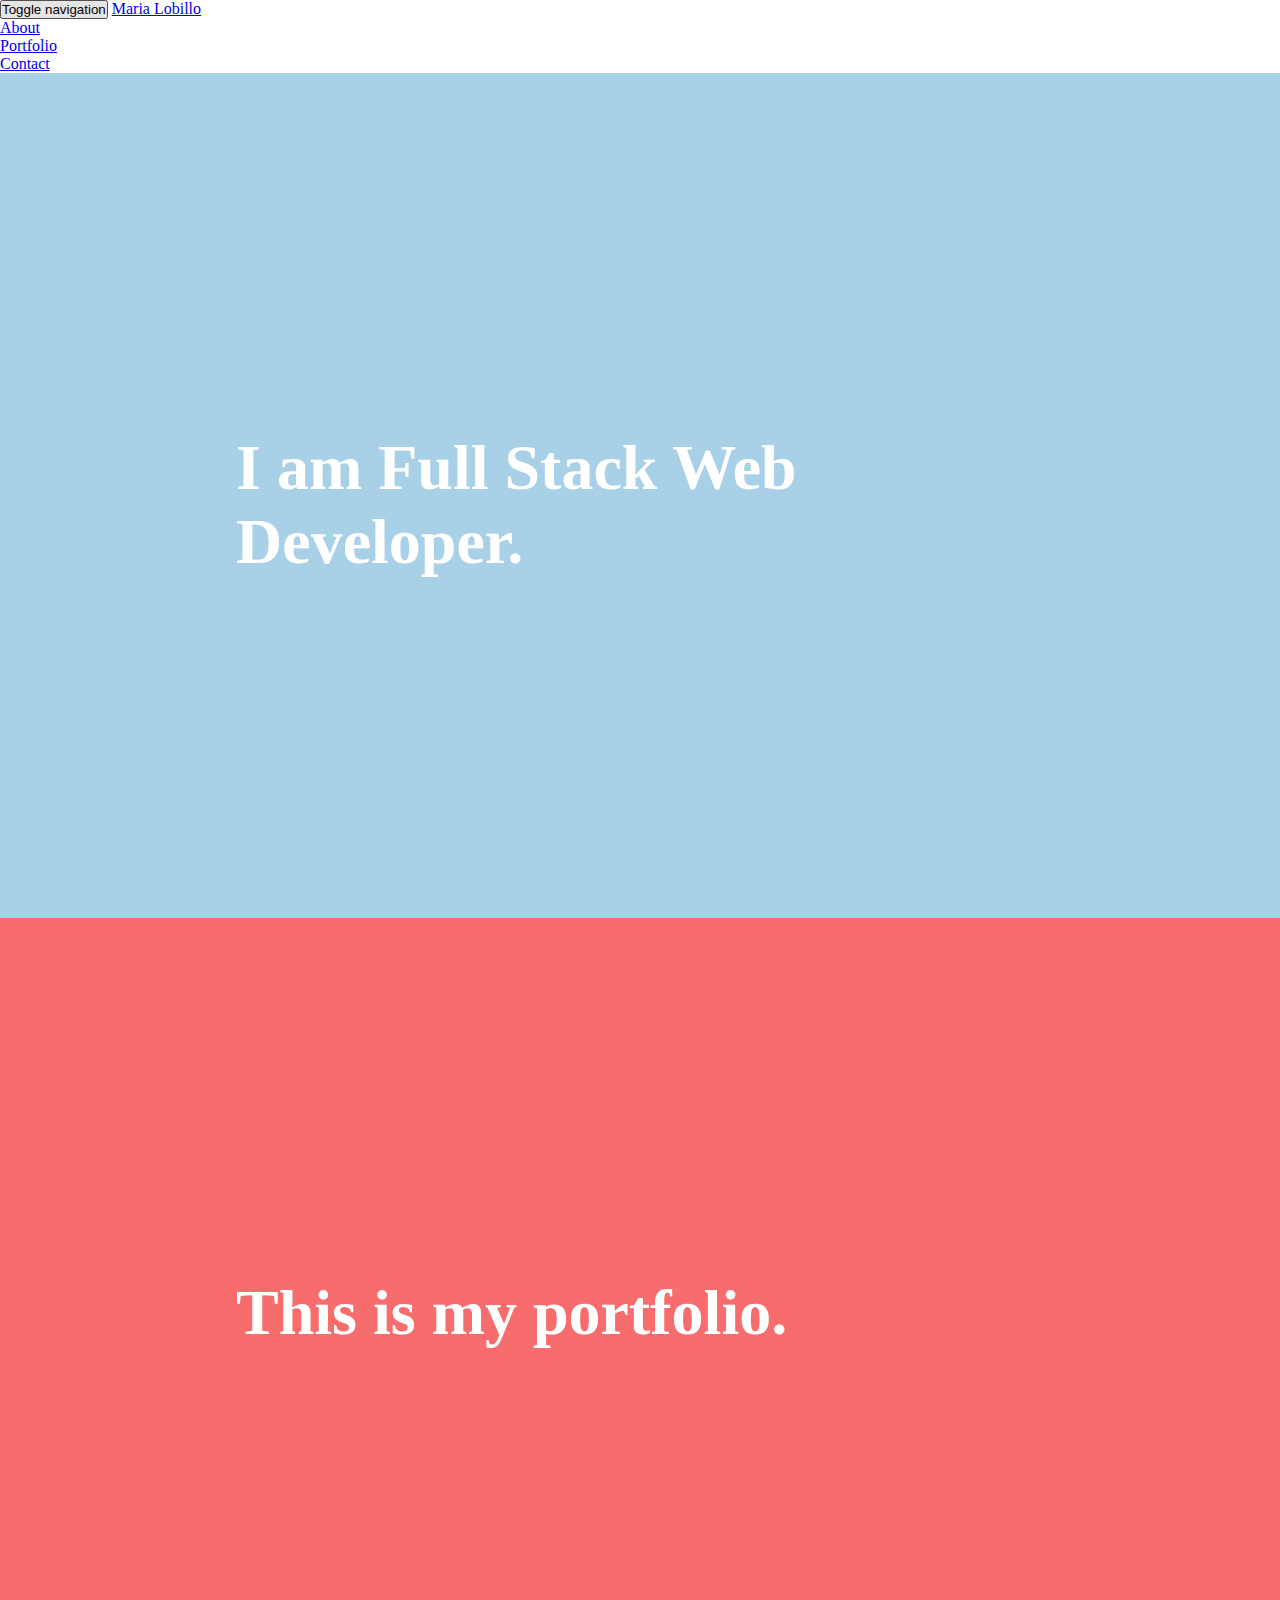
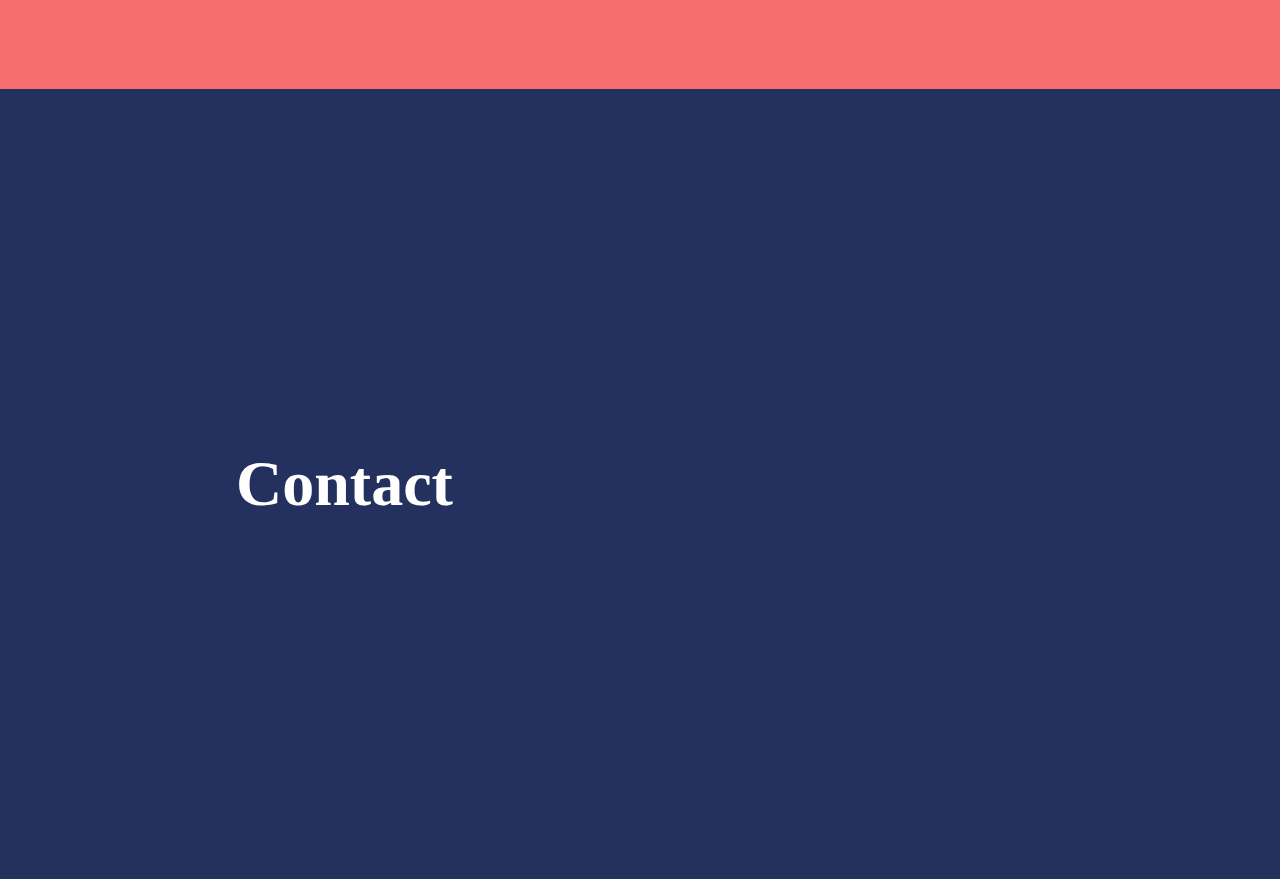
==== portfolio/index.html @ 1740e772 "images" ====
<!DOCTYPE html>
<html>
  <head>
    <meta charset="utf-8">
    <title>Portfolio</title>
    <link rel="stylesheet" href="css/bootstrap.min.css" media="screen" title="no title" charset="utf-8">
    <link rel="stylesheet" href="css/custom.css" media="screen" title="no title" charset="utf-8">
    <script type="text/javascript" src="js/bootstrap.js"></script>
  </head>
  <body>

      <nav class="navbar navbar-default navbar-fixed-top">
  <div class="container-fluid">
    <!-- Brand and toggle get grouped for better mobile display -->
    <div class="navbar-header">
      <button type="button" class="navbar-toggle collapsed" data-toggle="collapse" data-target="#bs-example-navbar-collapse-1" aria-expanded="false">
        <span class="sr-only">Toggle navigation</span>
        <span class="icon-bar"></span>
        <span class="icon-bar"></span>
        <span class="icon-bar"></span>
      </button>
      <a class="navbar-brand" href="#">Maria Lobillo</a>
    </div>

    <!-- Collect the nav links, forms, and other content for toggling -->
    <div class="collapse navbar-collapse" id="bs-example-navbar-collapse-1">
      <ul class="nav navbar-nav navbar-right">

        <li><a href="#about">About</a></li>
        <li><a href="#portfolio">Portfolio</a></li>
        <li><a href="#contact">Contact</a></li>

      </ul>

    </div><!-- /.navbar-collapse -->
  </div><!-- /.container-fluid -->
</nav>

  <div class="container-fluid">
    <div class="about" id="about">
      <div class="row">
        <div class="col-xs-12">
          <h2 class="text-center">I am Full Stack Web Developer.</h2>
        </div>
      </div>

    </div>
    <div class="portfolio" id="portfolio">
      <div class="row">
        <div class="col-xs-12">
          <h2 class="text-center">This is my portfolio.</h2>
        </div>
      </div>
    </div>
    <div class="contact" id="contact">
      <div class="row">
        <div class="col-xs-12">
          <h2 class="text-center">Contact</h2>
        </div>
      </div>
    </div>
  </div>

  </body>
</html>
---- portfolio/css/custom.css ----
*{
  margin:0;
  padding:0;
}

a{
  margin:0;
}

.about{
  background-color: #a8d0e6;
  color:white;
  margin:0 -20px;
  padding:28% 20%;

}

.portfolio{
  background-color: #f76c6c;
  color: white;
  margin: -20px;
  padding:28% 20%;
}

.contact{
  background-color: #24305e;
  color:white;
  margin: -20px;
  padding:28% 20%;
}

h2{
  font-size: 4em;
}
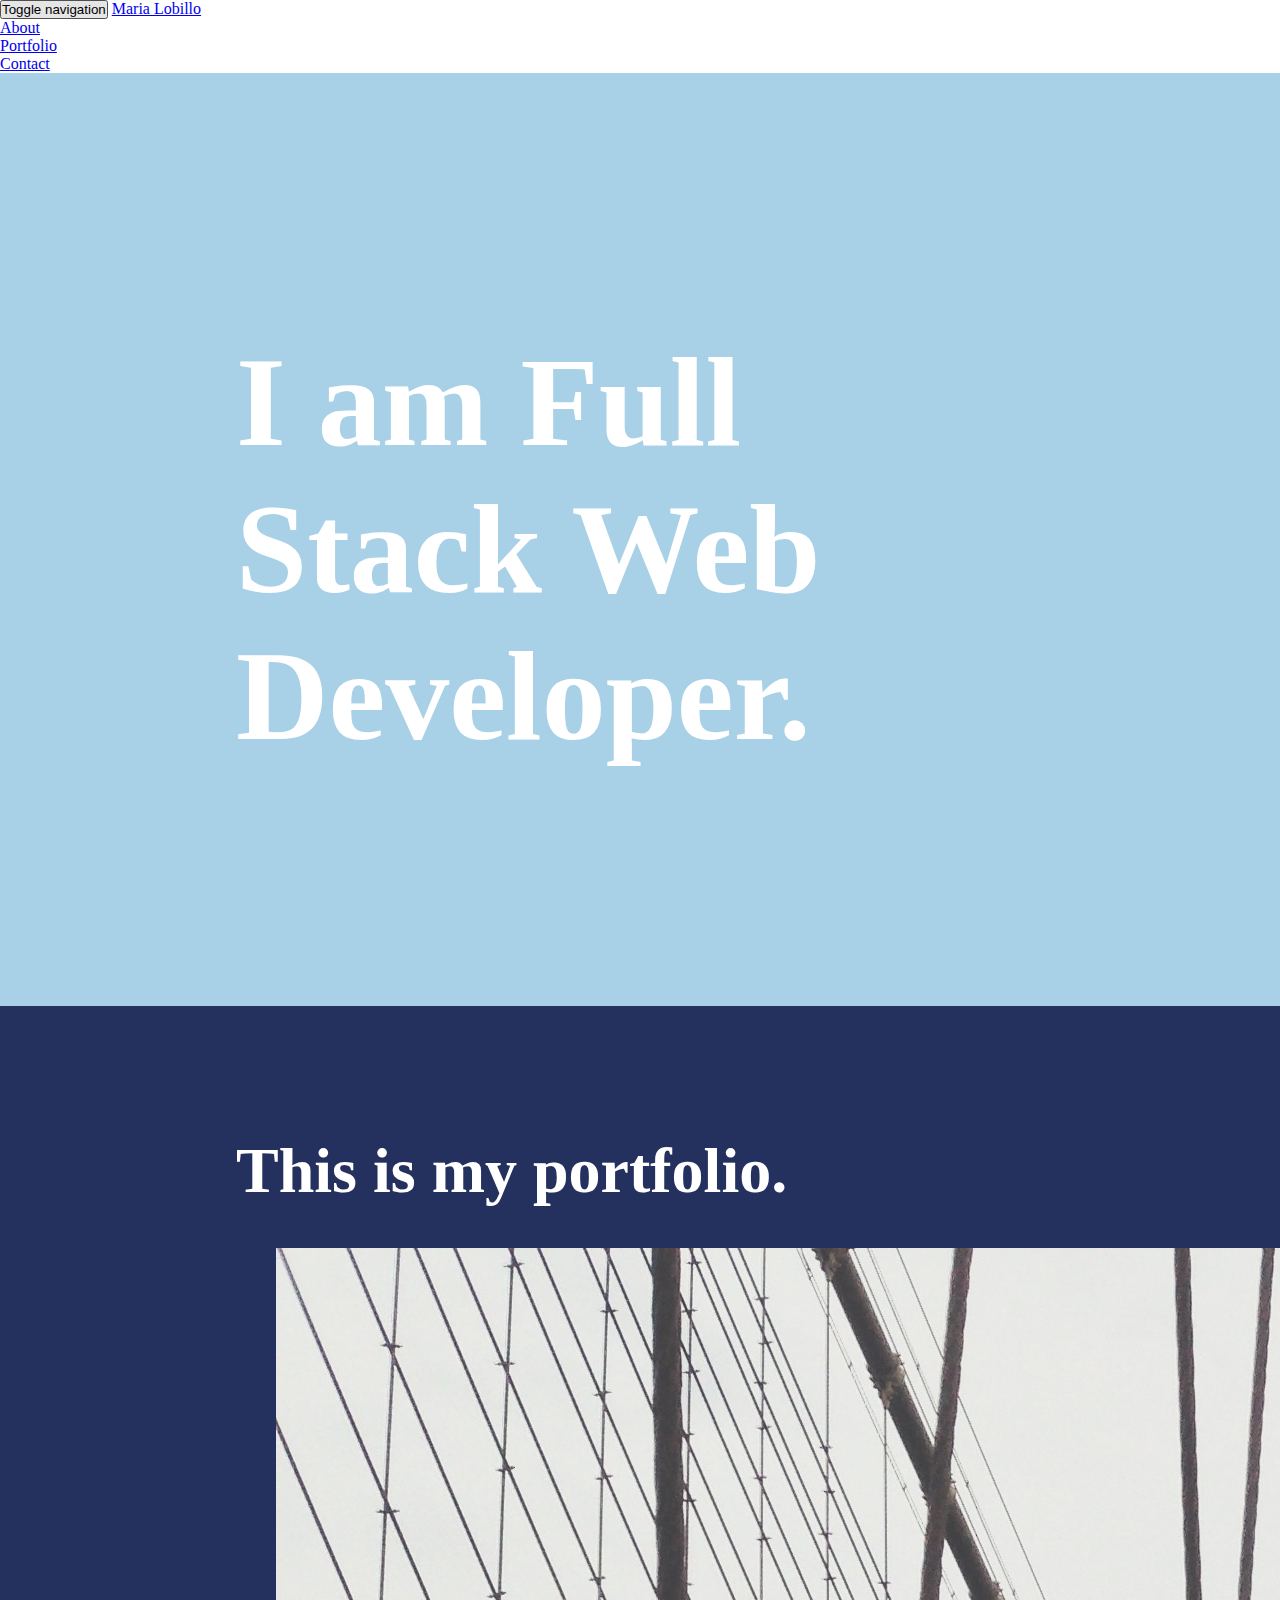
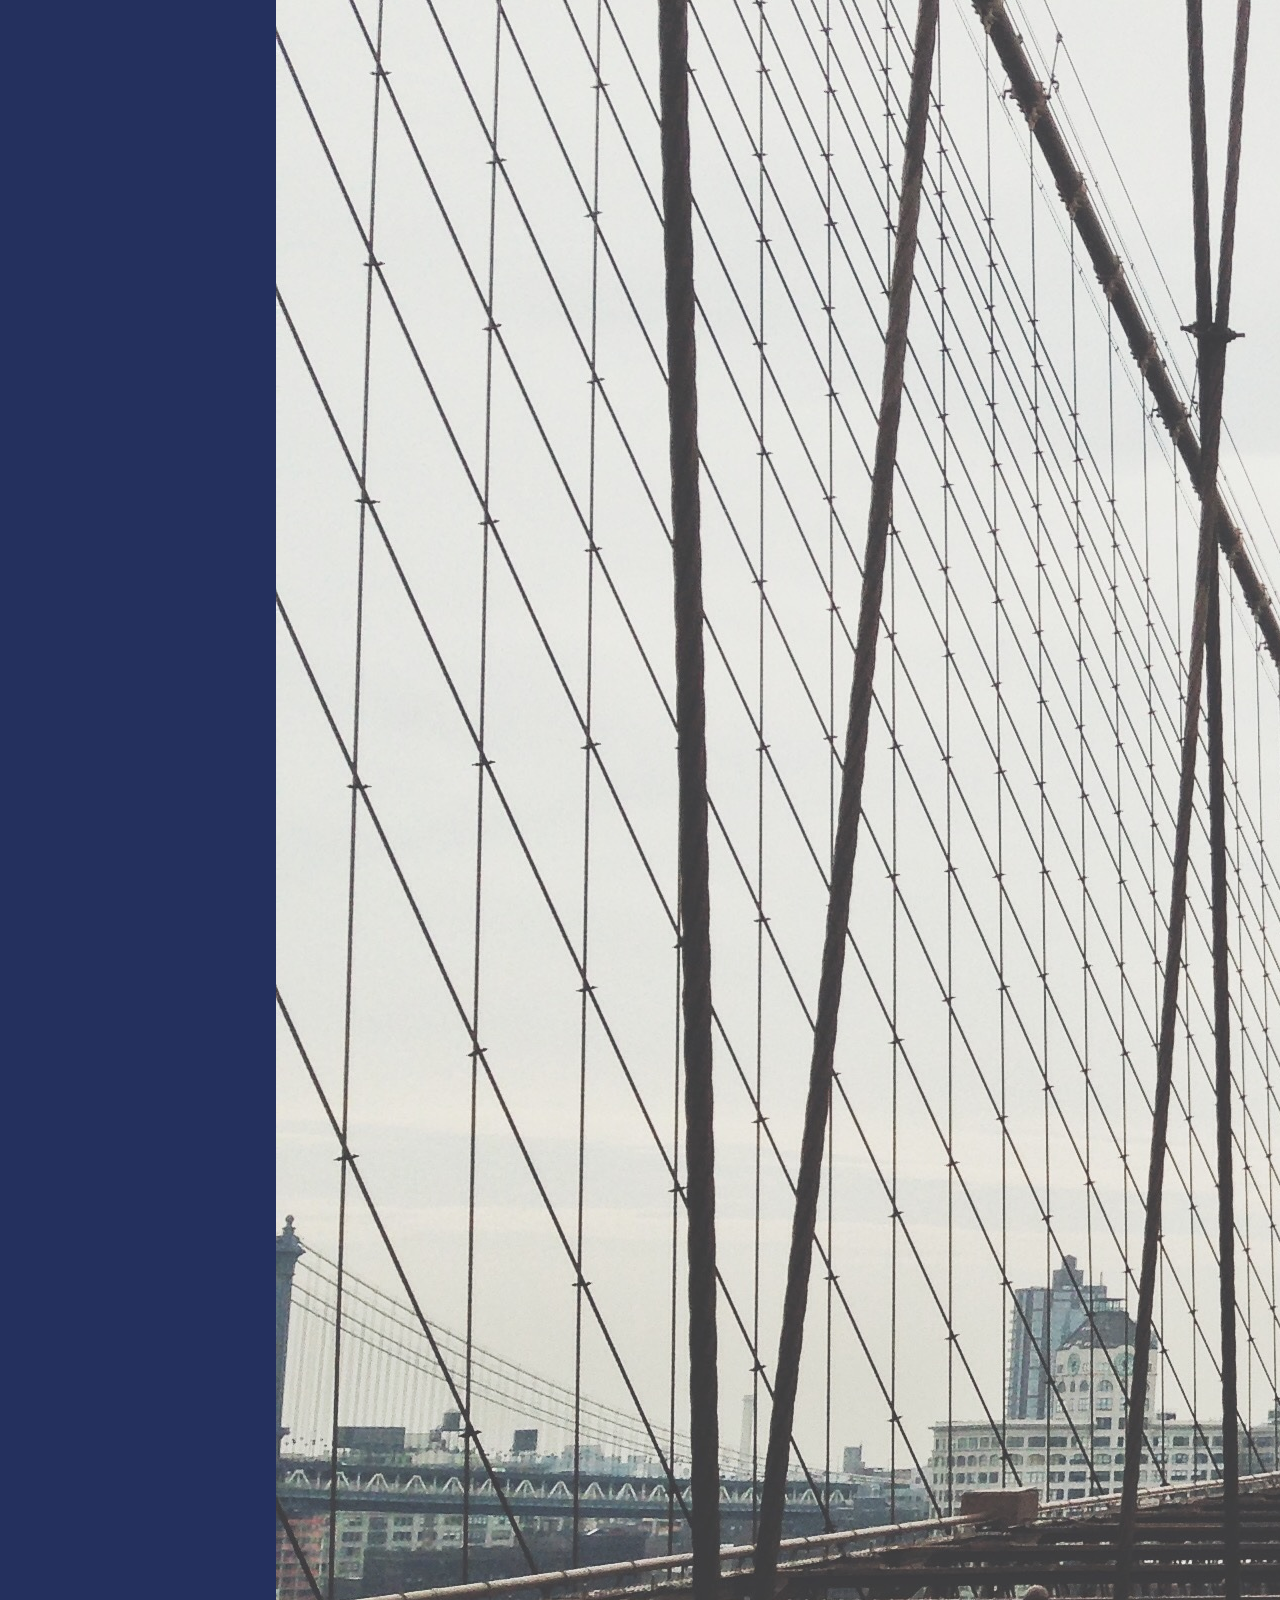
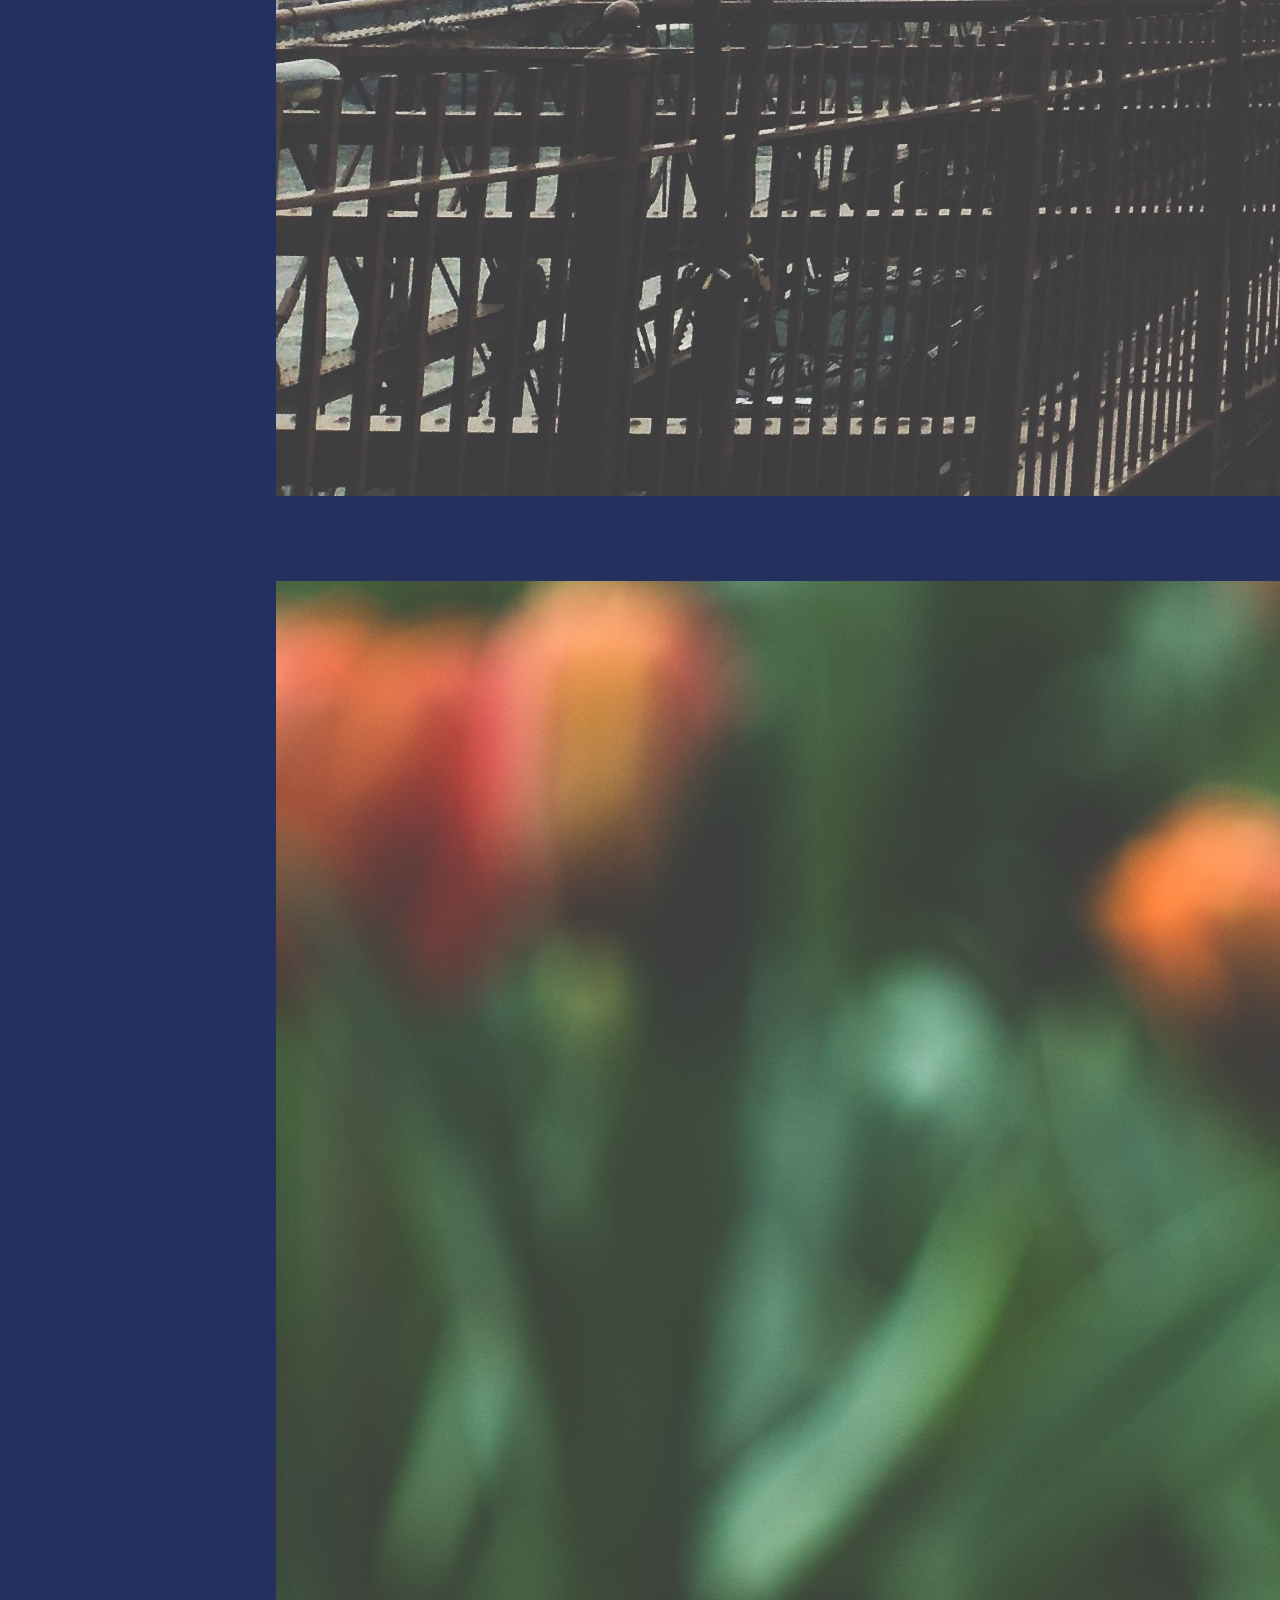
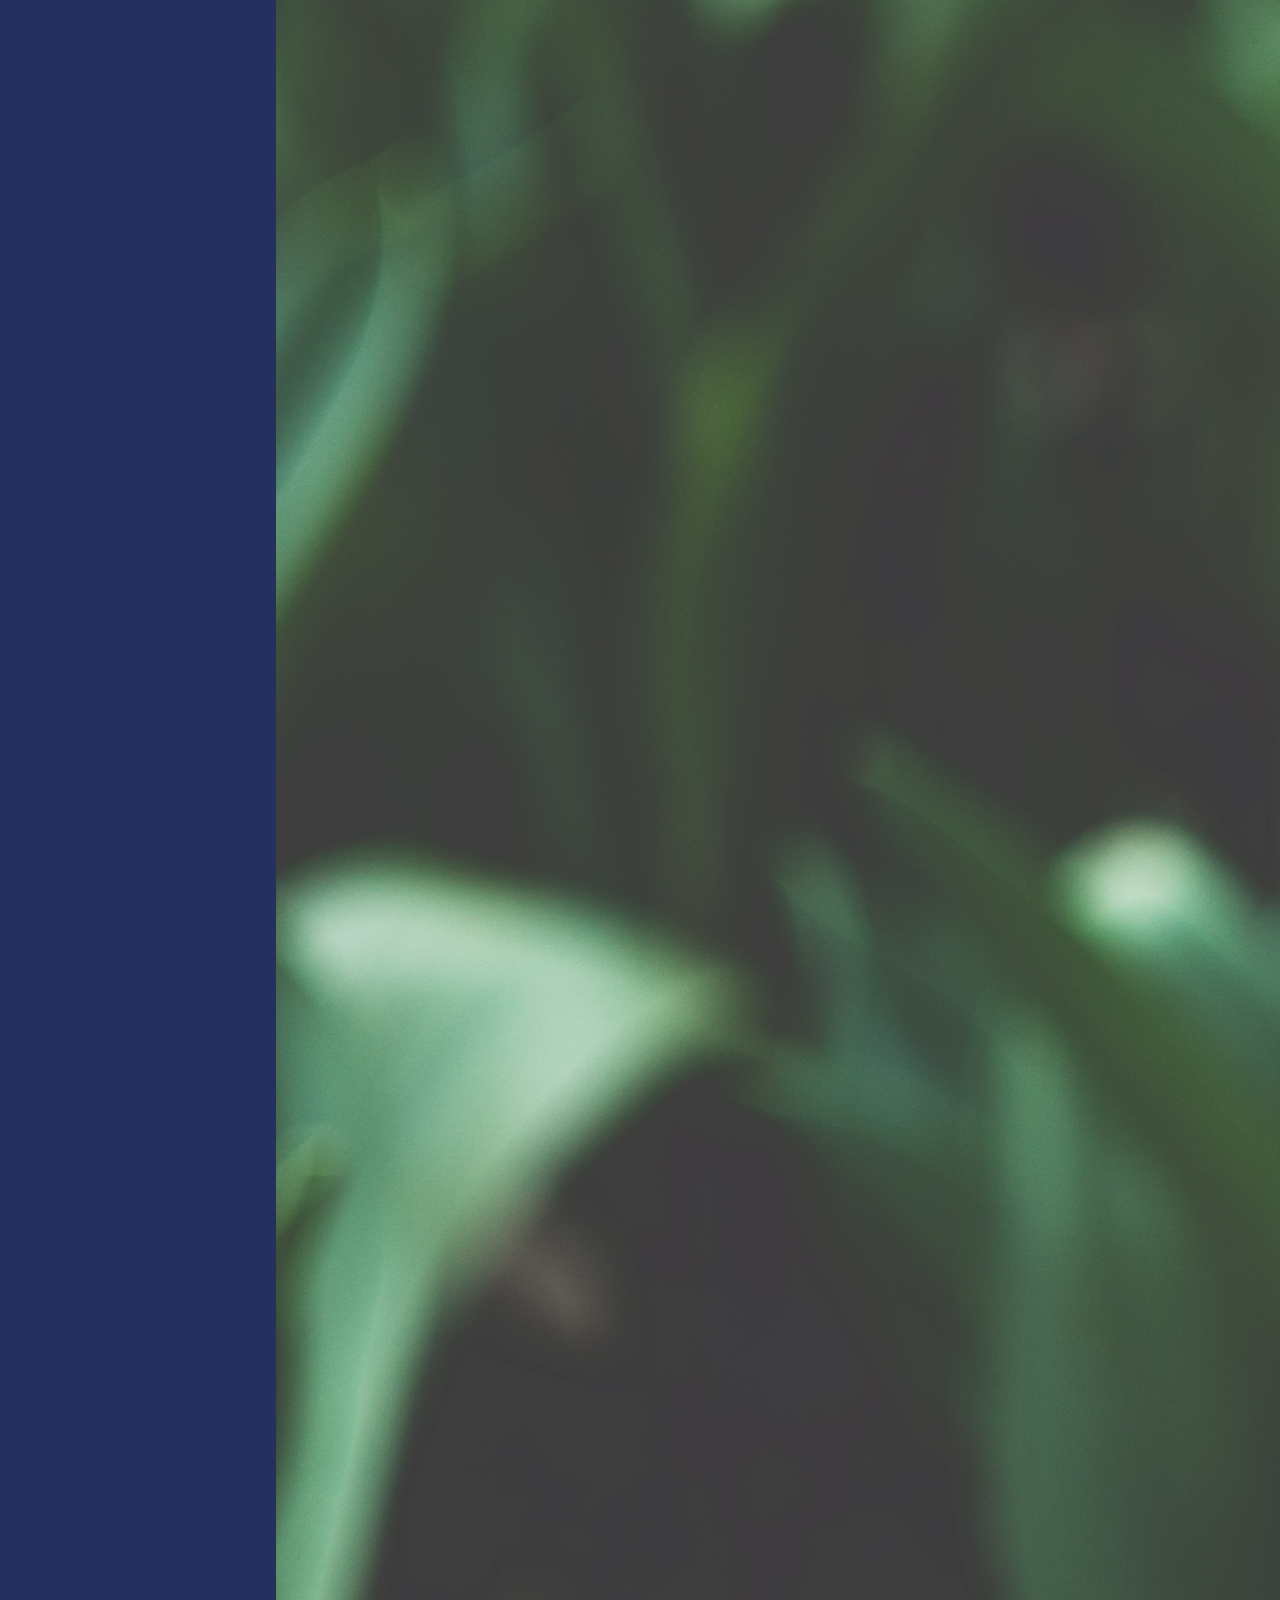
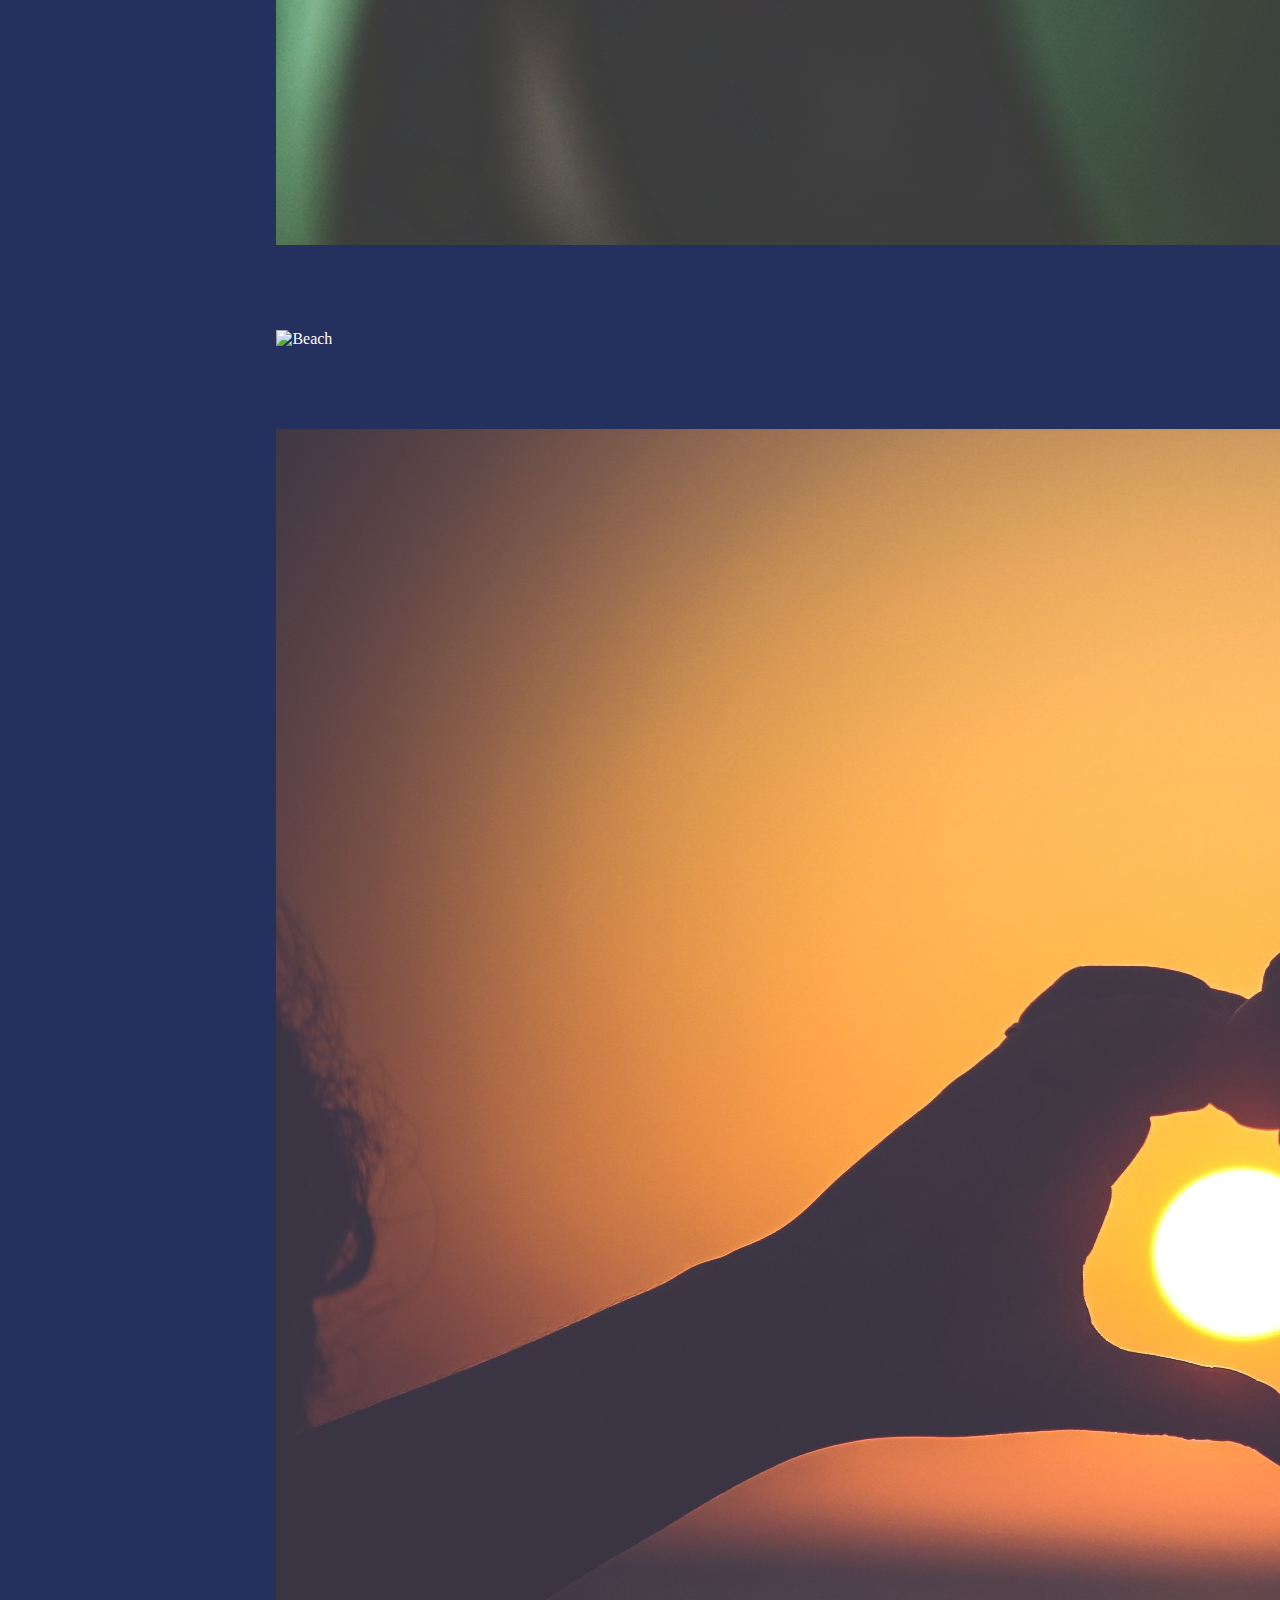
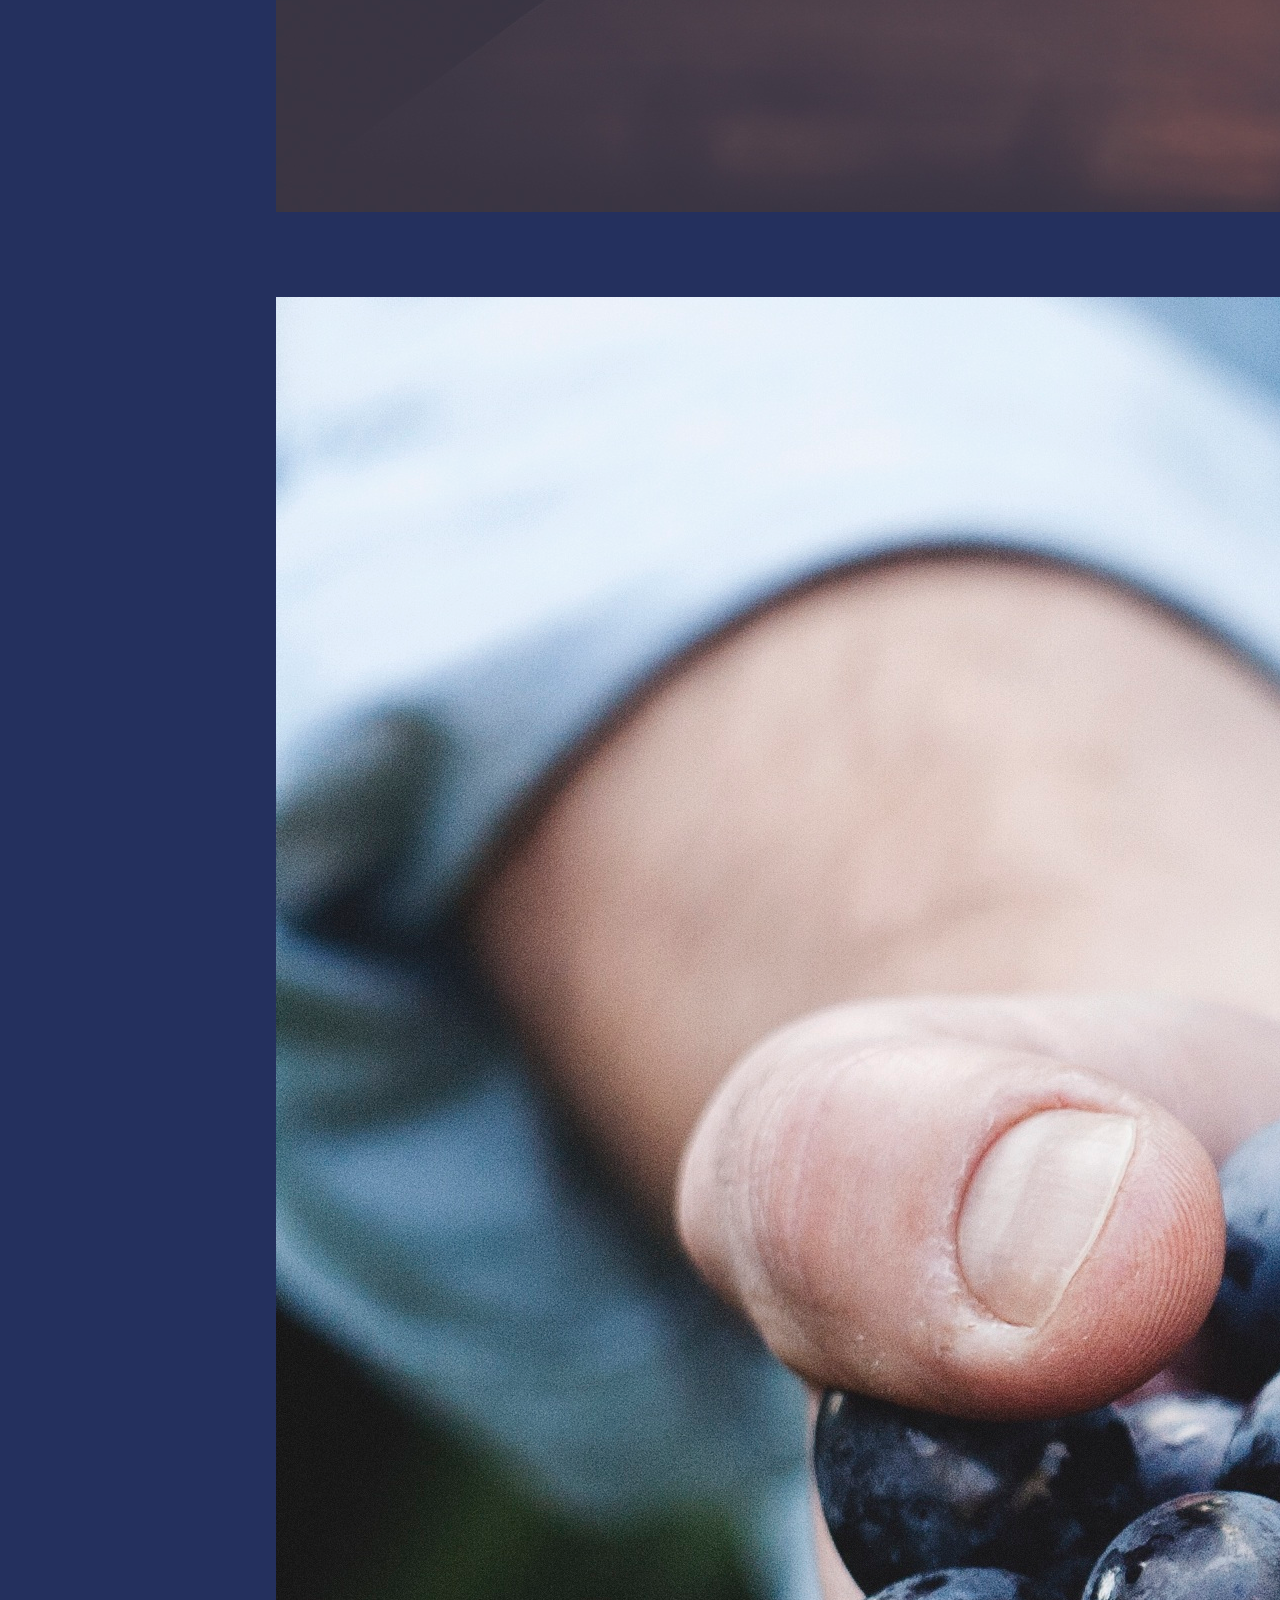
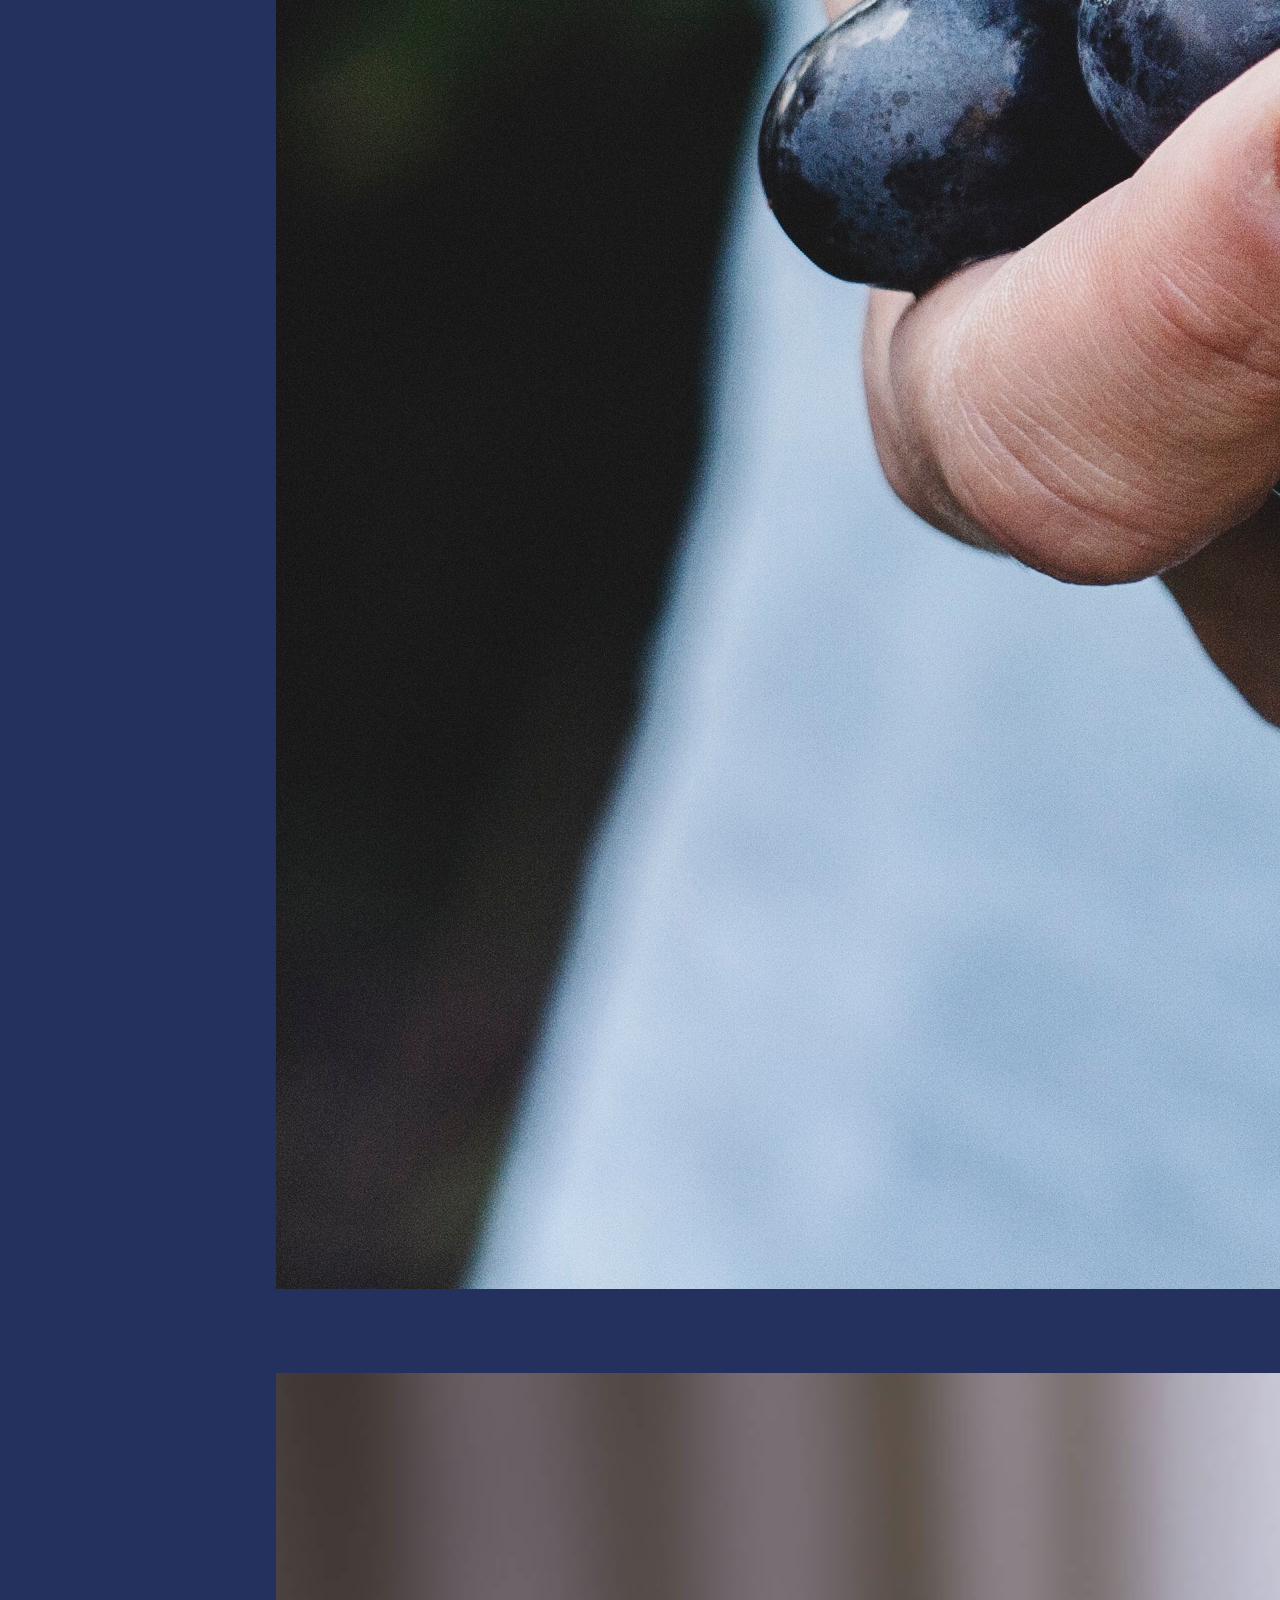
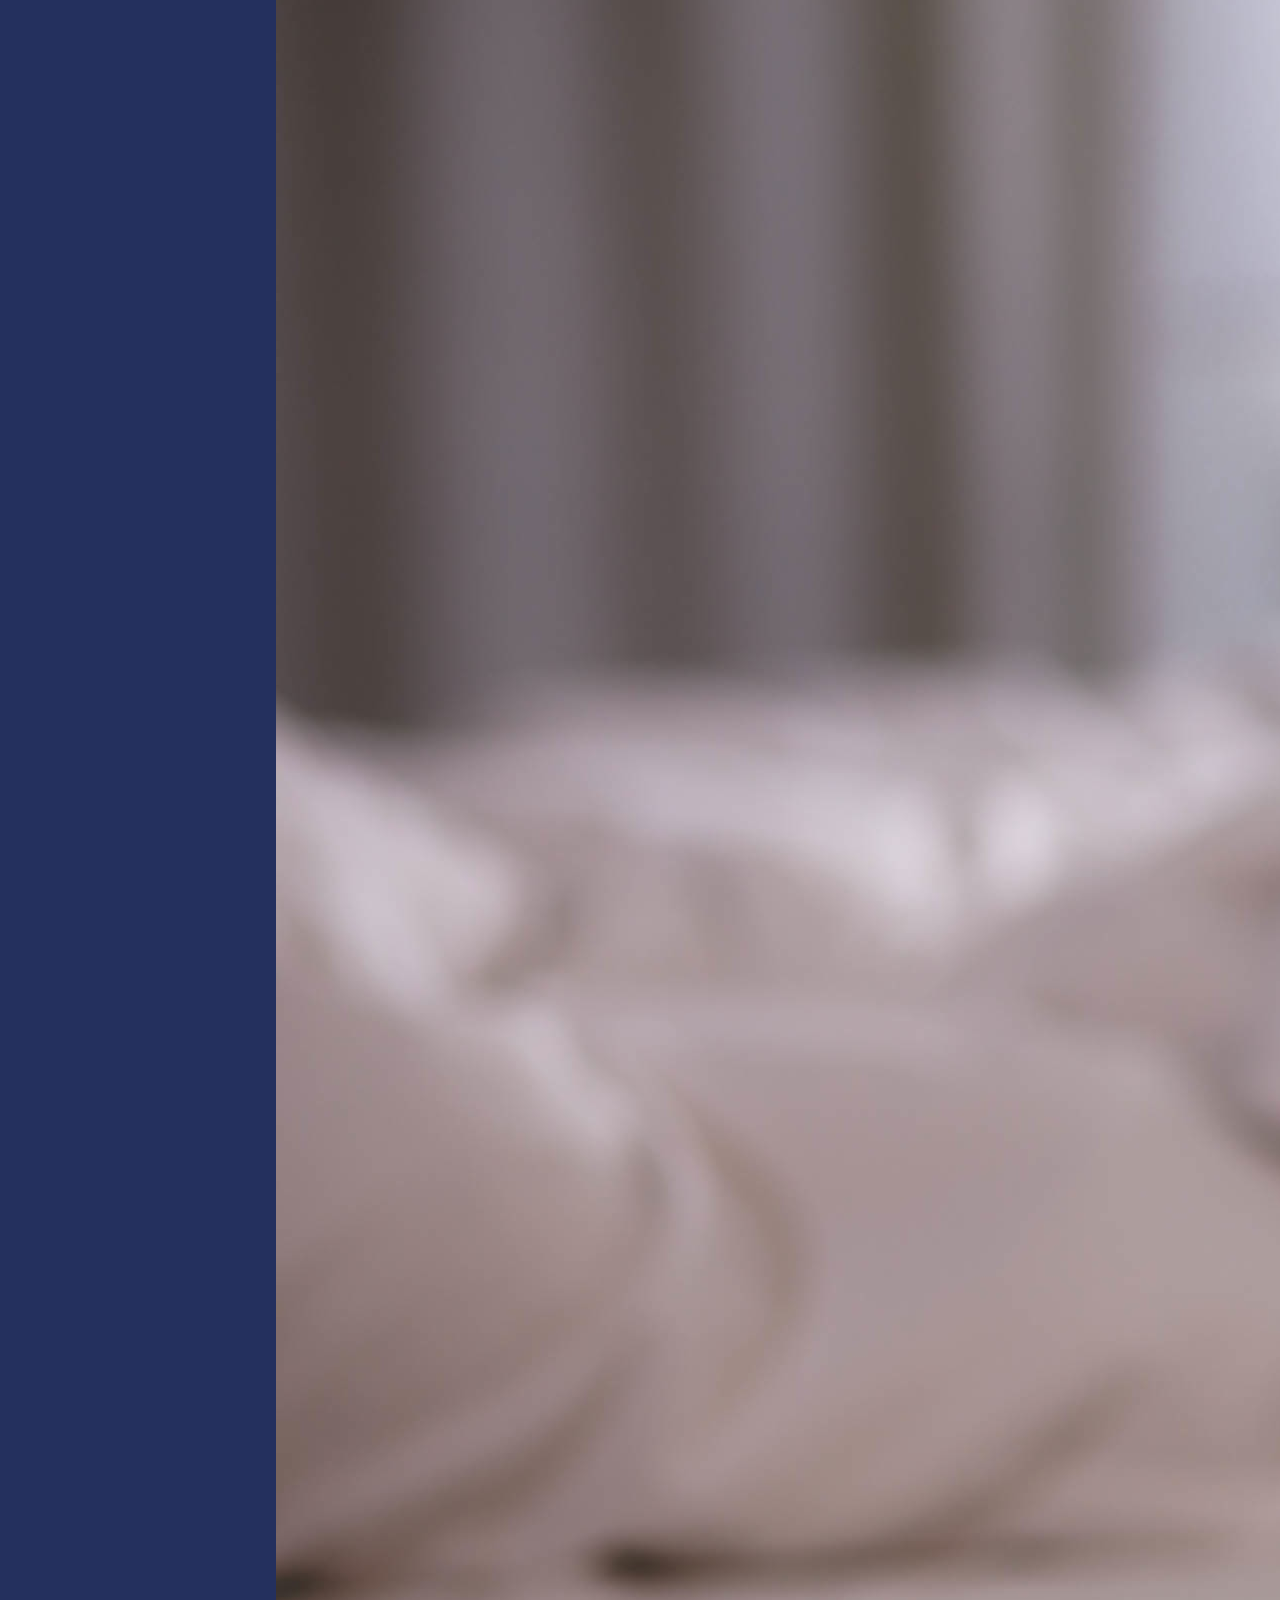
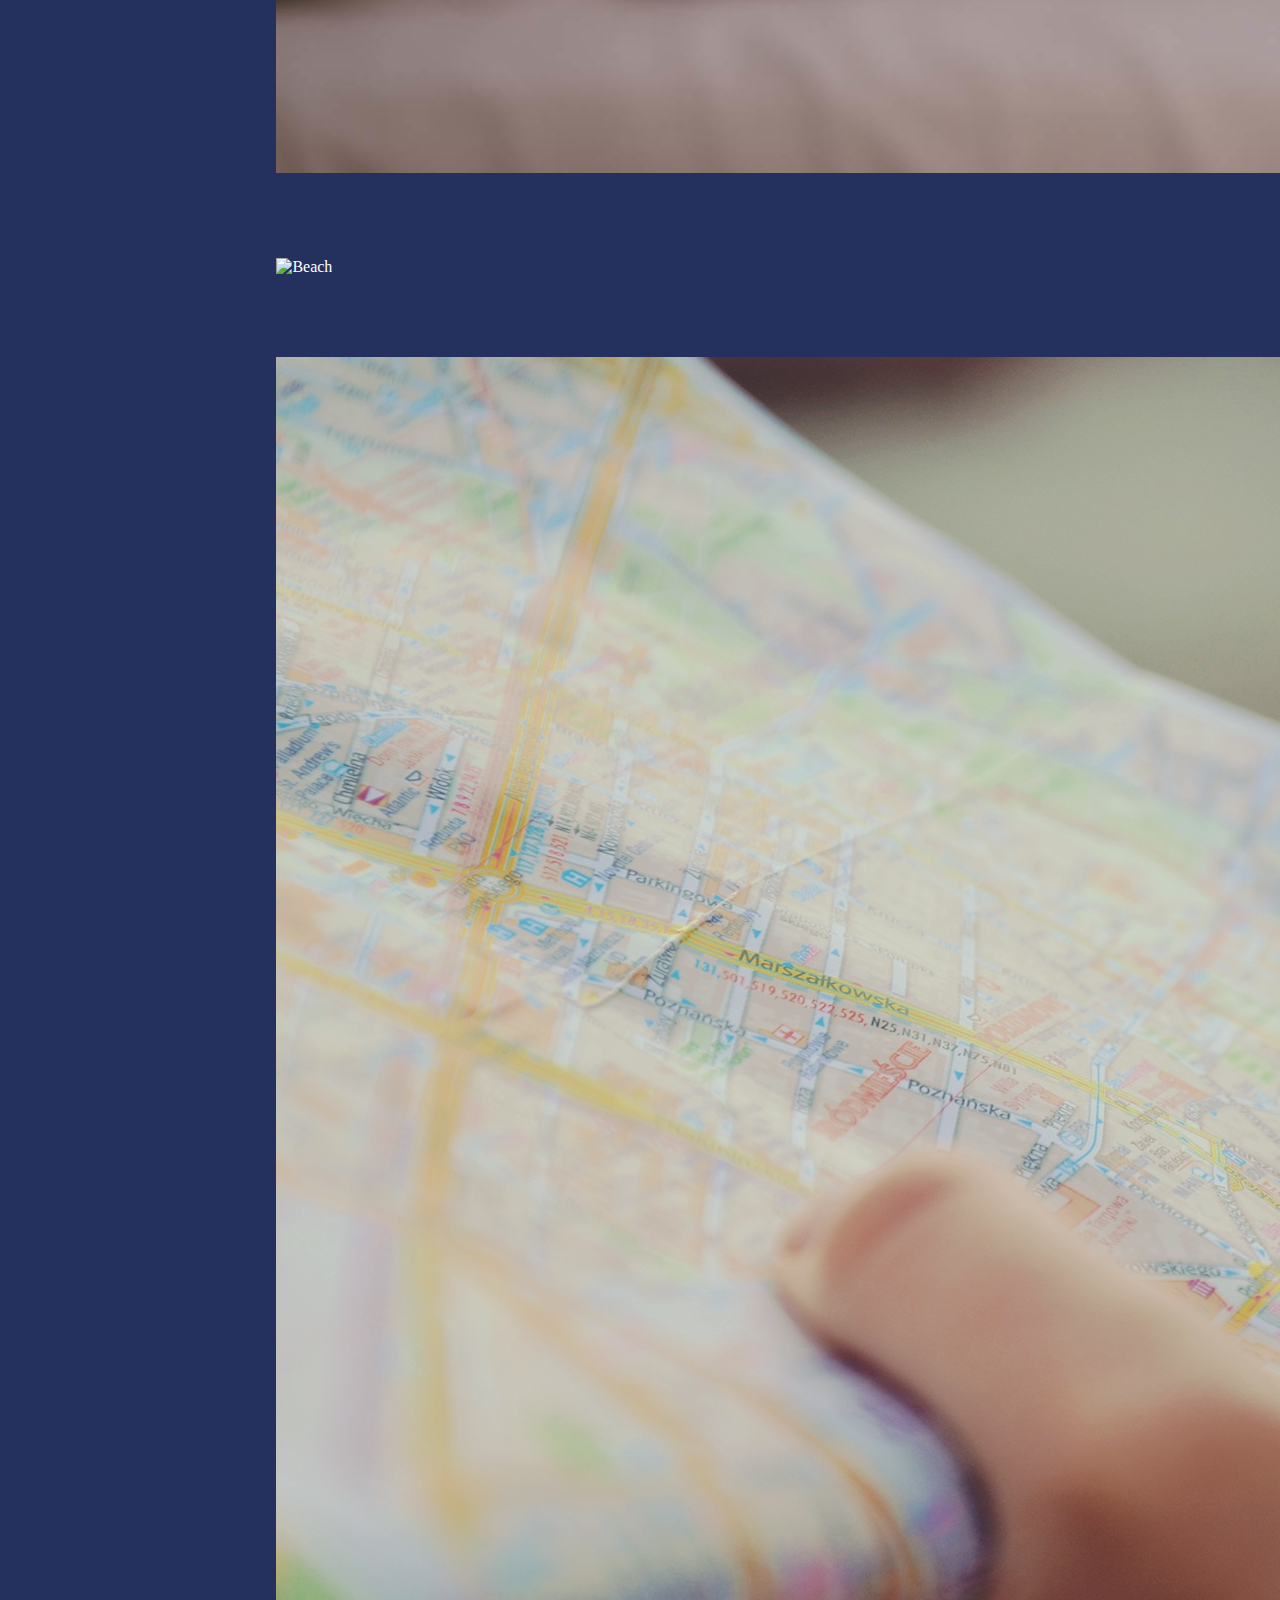
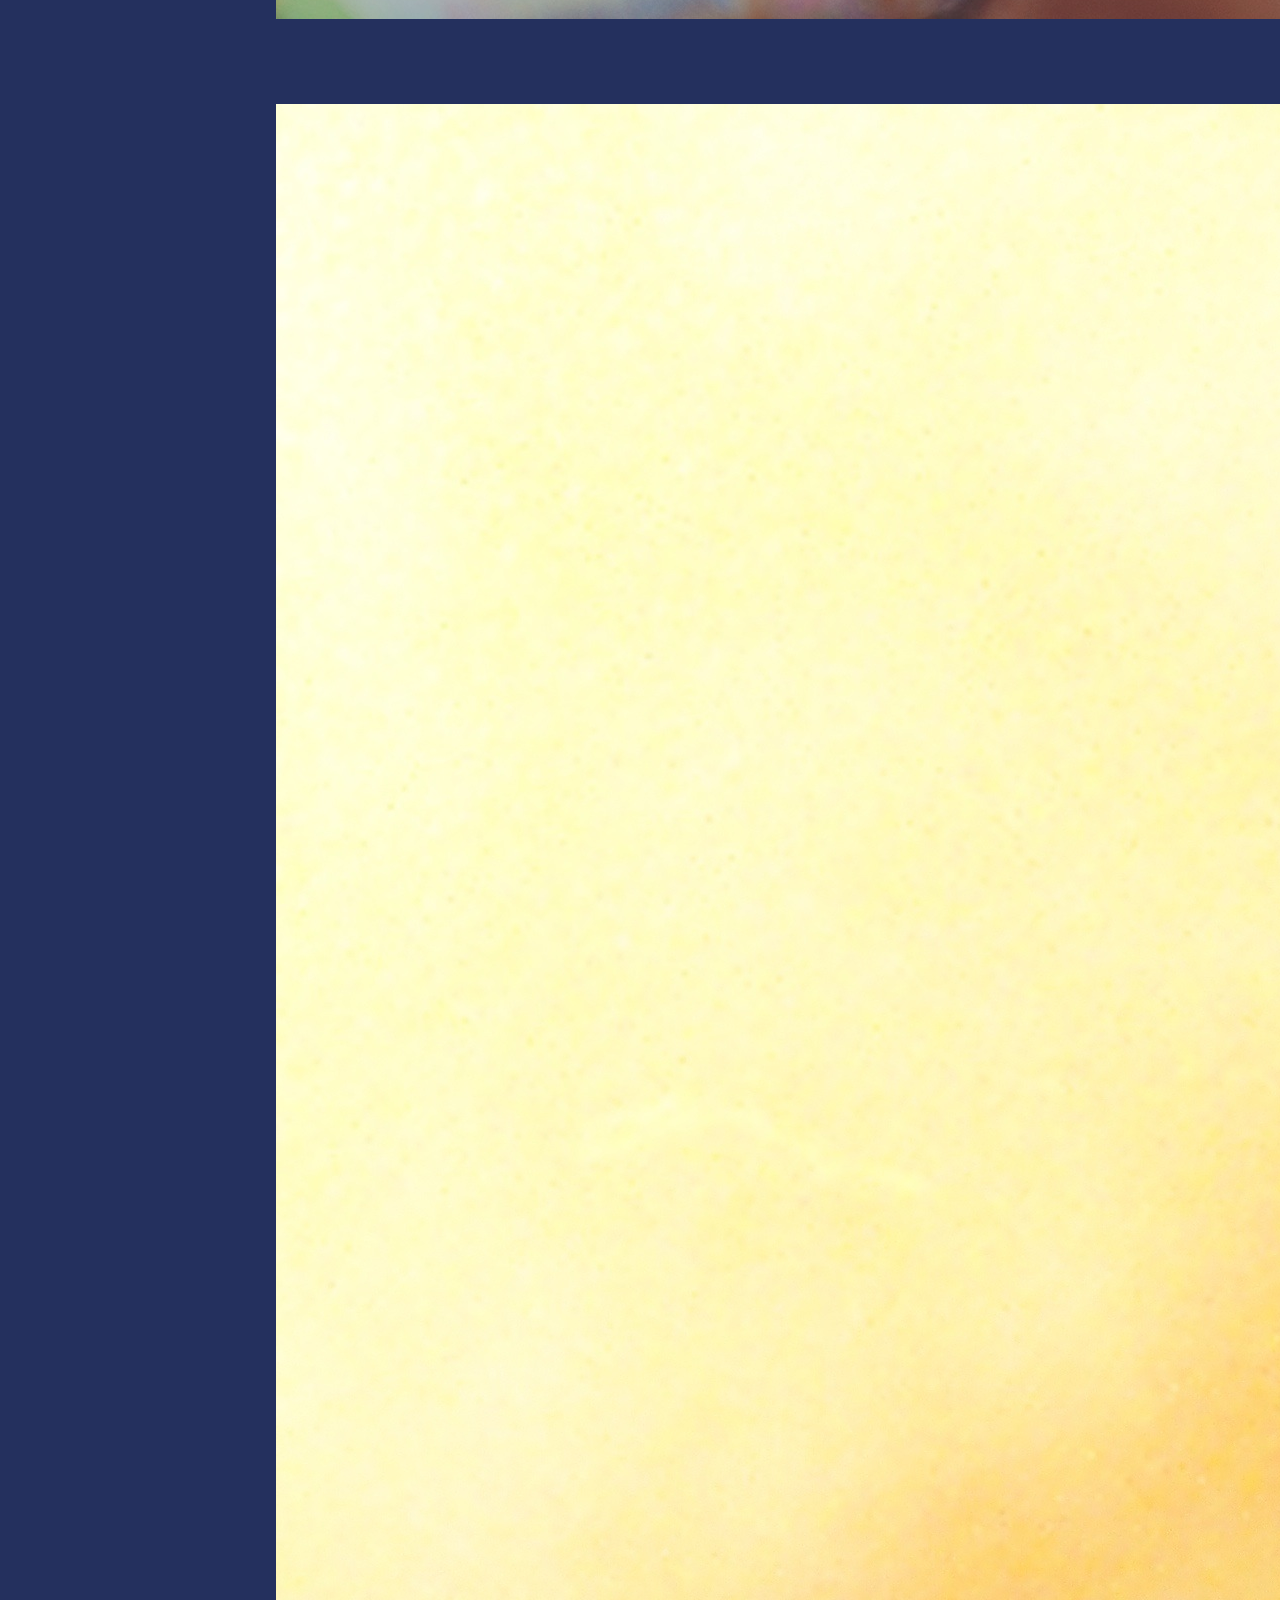
==== commit dd0c6f60: "css for portfolio" ====
--- a/portfolio/index.html
+++ b/portfolio/index.html
@@ -19,7 +19,7 @@
         <span class="icon-bar"></span>
         <span class="icon-bar"></span>
       </button>
-      <a class="navbar-brand" href="#">Maria Lobillo</a>
+      <a class="navbar-brand" href="#about">Maria Lobillo</a>
     </div>
 
     <!-- Collect the nav links, forms, and other content for toggling -->
@@ -40,7 +40,7 @@
     <div class="about" id="about">
       <div class="row">
         <div class="col-xs-12">
-          <h2 class="text-center">I am Full Stack Web Developer.</h2>
+          <h2 class="text-center titulo">I am Full Stack Web Developer.</h2>
         </div>
       </div>
 
@@ -51,6 +51,45 @@
           <h2 class="text-center">This is my portfolio.</h2>
         </div>
       </div>
+      <div class="row">
+        <div class="col-xs-4">
+          <img src="web-images/brookling.jpeg" alt="Beach" class="img-responsive img-thumbnail img-portfolio" />
+        </div>
+        <div class="col-xs-4">
+          <img src="web-images/flores.jpg" alt="Beach" class="img-responsive img-thumbnail img-portfolio" />
+        </div>
+        <div class="col-xs-4">
+          <img src="web-images/gaivotes.jpeg" alt="Beach" class="img-responsive img-thumbnail img-portfolio" />
+        </div>
+
+      </div>
+      <div class="row">
+        <div class="col-xs-4">
+          <img src="web-images/heart.jpg" alt="Beach" class="img-responsive img-thumbnail img-portfolio" />
+        </div>
+        <div class="col-xs-4">
+          <img src="web-images/grapes.jpeg" alt="Beach" class="img-responsive img-thumbnail img-portfolio" />
+        </div>
+        <div class="col-xs-4">
+          <img src="web-images/morning.jpeg" alt="Beach" class="img-responsive img-thumbnail img-portfolio" />
+        </div>
+      </div>
+      <div class="row">
+        <div class="col-xs-4">
+          <img src="web-images/photo.jpeg" alt="Beach" class="img-responsive img-thumbnail img-portfolio" />
+        </div>
+        <div class="col-xs-4">
+          <img src="web-images/map.jpg" alt="Beach" class="img-responsive img-thumbnail img-portfolio" />
+        </div>
+        <div class="col-xs-4">
+          <img src="web-images/raspberries.jpg" alt="Beach" class="img-responsive img-thumbnail img-portfolio" />
+        </div>
+      </div>
+      <div class="row">
+        <p>
+          Source: <a href="http://unsplash.com">unsplash.com</a>
+        </p>
+      </div>
     </div>
     <div class="contact" id="contact">
       <div class="row">
@@ -58,6 +97,22 @@
           <h2 class="text-center">Contact</h2>
         </div>
       </div>
+      <div class="row">
+        <div class="col-xs-8 col-xs-offset-2">
+          <form class="" action="index.html" method="post">
+            <div class="form-group">
+              <label for="email">Email</label>
+              <input type="email" class="form-control" placeholder="Email">
+            </div>
+            <div class="form-group">
+              <label for="comment">Comment</label>
+              <input type="text-area" class="form-control" placeholder="Write your comment...">
+            </div>
+
+            <button type="submit" class="btn btn-default">Submit</button>
+          </form>
+        </div>
+      </div>
     </div>
   </div>
 
--- a/portfolio/css/custom.css
+++ b/portfolio/css/custom.css
@@ -7,28 +7,35 @@
   margin:0;
 }
 
+h2.titulo{
+  font-size: 8em;
+}
 .about{
   background-color: #a8d0e6;
   color:white;
   margin:0 -20px;
-  padding:28% 20%;
+  padding:20% 20%;
 
 }
 
 .portfolio{
-  background-color: #f76c6c;
+  background-color: #24305e;
   color: white;
   margin: -20px;
-  padding:28% 20%;
+  padding:10% 20%;
 }
 
 .contact{
-  background-color: #24305e;
+  background-color: #f76c6c;
   color:white;
   margin: -20px;
-  padding:28% 20%;
+  padding:20% 20%;
 }
 
 h2{
   font-size: 4em;
 }
+
+.img-portfolio{
+  margin:5%;
+}
